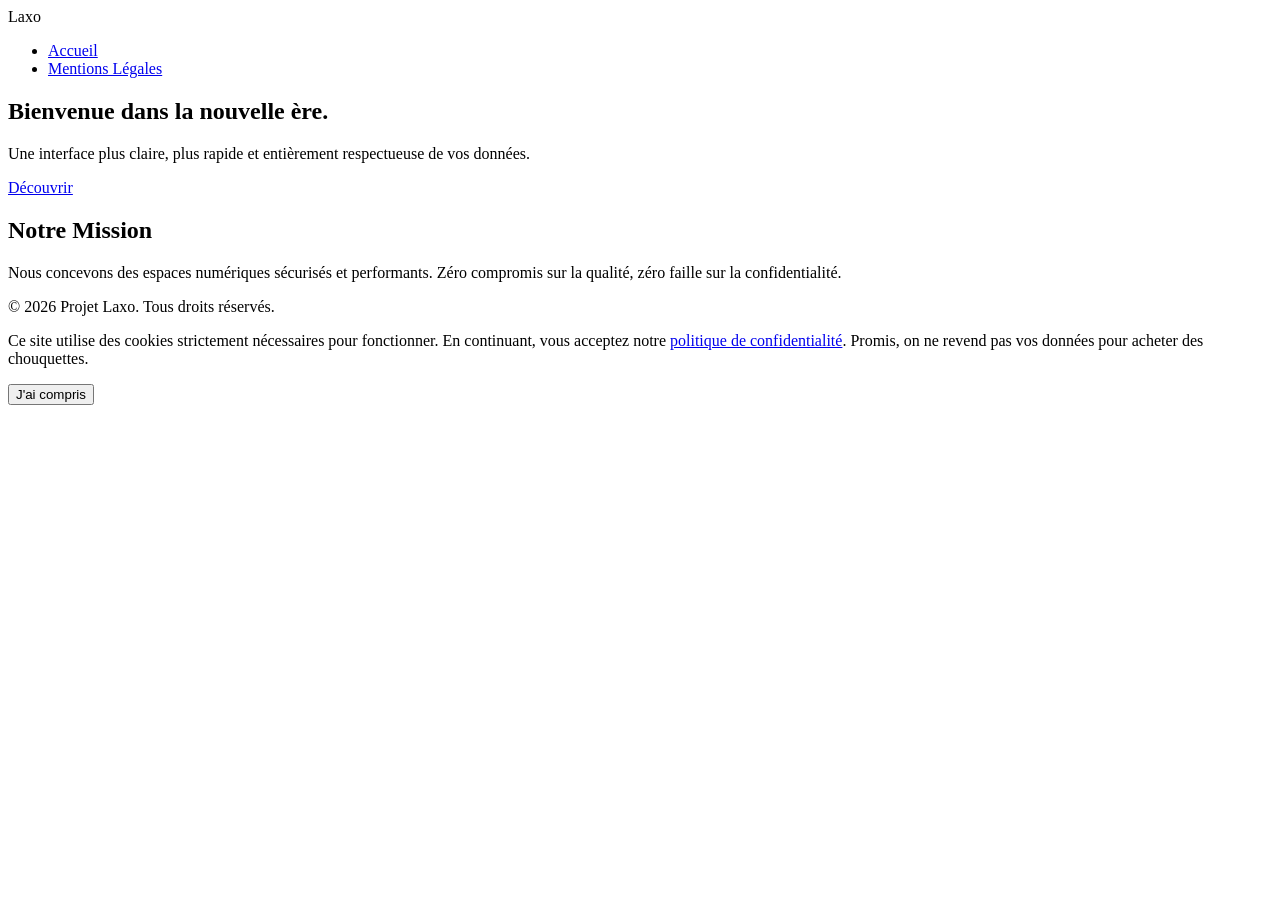
==== index.html @ e846161c "Create index.html" ====
<!DOCTYPE html>
<html lang="fr">
<head>
    <meta charset="UTF-8">
    <meta name="viewport" content="width=device-width, initial-scale=1.0">
    <meta name="description" content="Site officiel et vitrine de notre projet.">
    <title>Projet Laxo | Accueil</title>
    <link rel="stylesheet" href="style.css">
</head>
<body>
    <header>
        <nav>
            <div class="logo">Laxo</div>
            <ul class="nav-links">
                <li><a href="index.html">Accueil</a></li>
                <li><a href="mentions-legales.html">Mentions Légales</a></li>
            </ul>
        </nav>
    </header>

    <main>
        <section class="hero">
            <h1>Bienvenue dans la nouvelle ère.</h1>
            <p>Une interface plus claire, plus rapide et entièrement respectueuse de vos données.</p>
            <a href="#about" class="btn">Découvrir</a>
        </section>

        <section id="about" class="content-section">
            <h2>Notre Mission</h2>
            <p>Nous concevons des espaces numériques sécurisés et performants. Zéro compromis sur la qualité, zéro faille sur la confidentialité.</p>
        </section>
    </main>

    <footer>
        <p>&copy; 2026 Projet Laxo. Tous droits réservés.</p>
    </footer>

    <!-- Bannière RGPD -->
    <div id="cookie-banner" class="cookie-banner">
        <p>Ce site utilise des cookies strictement nécessaires pour fonctionner. En continuant, vous acceptez notre <a href="mentions-legales.html">politique de confidentialité</a>. Promis, on ne revend pas vos données pour acheter des chouquettes.</p>
        <button id="accept-cookies" class="btn">J'ai compris</button>
    </div>

    <script src="script.js"></script>
</body>
</html>
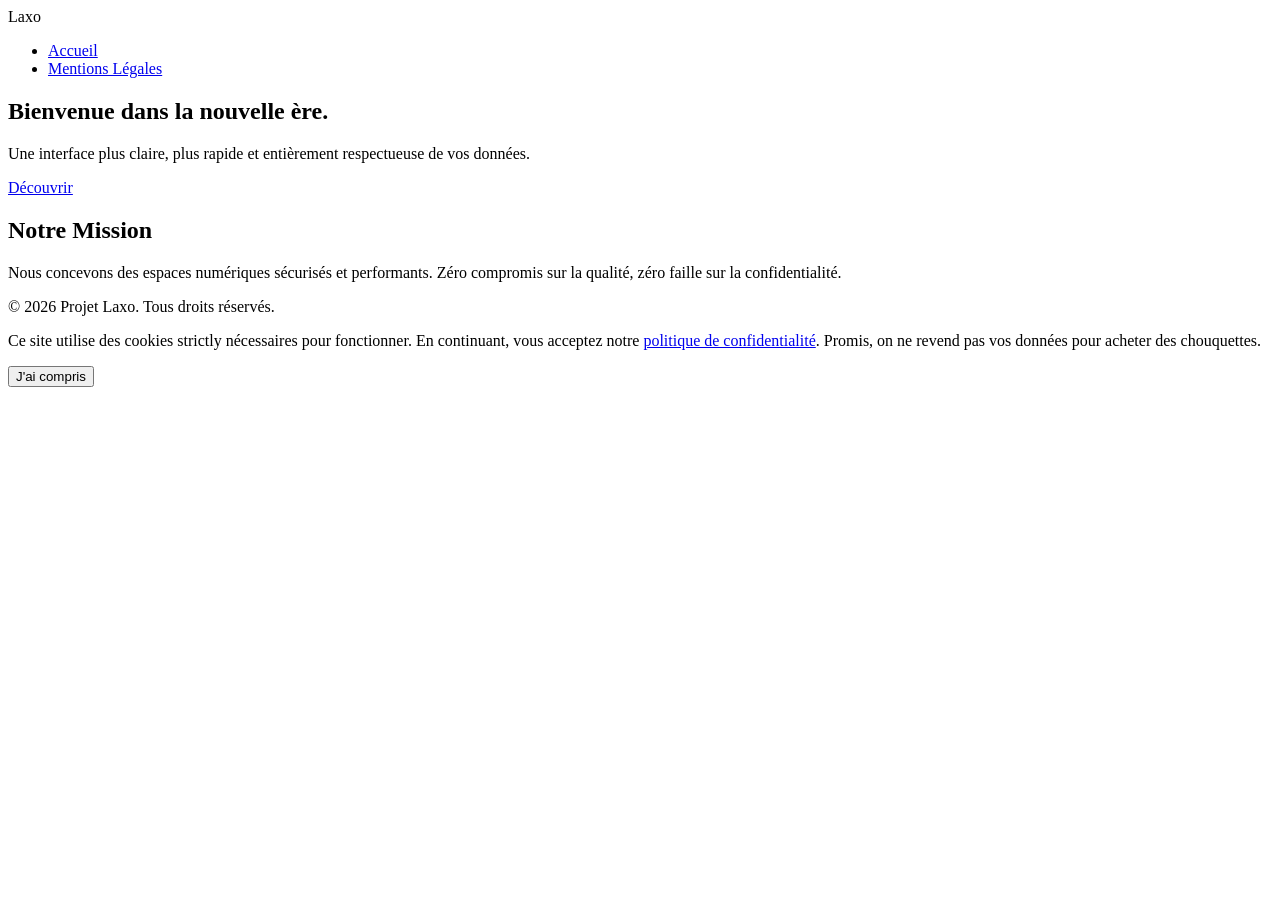
==== commit 21b8a476: "Update index.html" ====
--- a/index.html
+++ b/index.html
@@ -5,7 +5,7 @@
     <meta name="viewport" content="width=device-width, initial-scale=1.0">
     <meta name="description" content="Site officiel et vitrine de notre projet.">
     <title>Projet Laxo | Accueil</title>
-    <link rel="stylesheet" href="style.css">
+    <link rel="stylesheet" href="styles.css">
 </head>
 <body>
     <header>
@@ -13,7 +13,7 @@
             <div class="logo">Laxo</div>
             <ul class="nav-links">
                 <li><a href="index.html">Accueil</a></li>
-                <li><a href="mentions-legales.html">Mentions Légales</a></li>
+                <li><a href="mentions-légales.html">Mentions Légales</a></li>
             </ul>
         </nav>
     </header>
@@ -35,12 +35,27 @@
         <p>&copy; 2026 Projet Laxo. Tous droits réservés.</p>
     </footer>
 
-    <!-- Bannière RGPD -->
     <div id="cookie-banner" class="cookie-banner">
-        <p>Ce site utilise des cookies strictement nécessaires pour fonctionner. En continuant, vous acceptez notre <a href="mentions-legales.html">politique de confidentialité</a>. Promis, on ne revend pas vos données pour acheter des chouquettes.</p>
+        <p>Ce site utilise des cookies strictly nécessaires pour fonctionner. En continuant, vous acceptez notre <a href="mentions-légales.html">politique de confidentialité</a>. Promis, on ne revend pas vos données pour acheter des chouquettes.</p>
         <button id="accept-cookies" class="btn">J'ai compris</button>
     </div>
 
-    <script src="script.js"></script>
+    <script>
+        document.addEventListener("DOMContentLoaded", () => {
+            const banner = document.getElementById("cookie-banner");
+            const acceptBtn = document.getElementById("accept-cookies");
+
+            if (!localStorage.getItem("rgpd_consent")) {
+                setTimeout(() => {
+                    banner.classList.add("show");
+                }, 500);
+            }
+
+            acceptBtn.addEventListener("click", () => {
+                localStorage.setItem("rgpd_consent", "true");
+                banner.classList.remove("show");
+            });
+        });
+    </script>
 </body>
 </html>
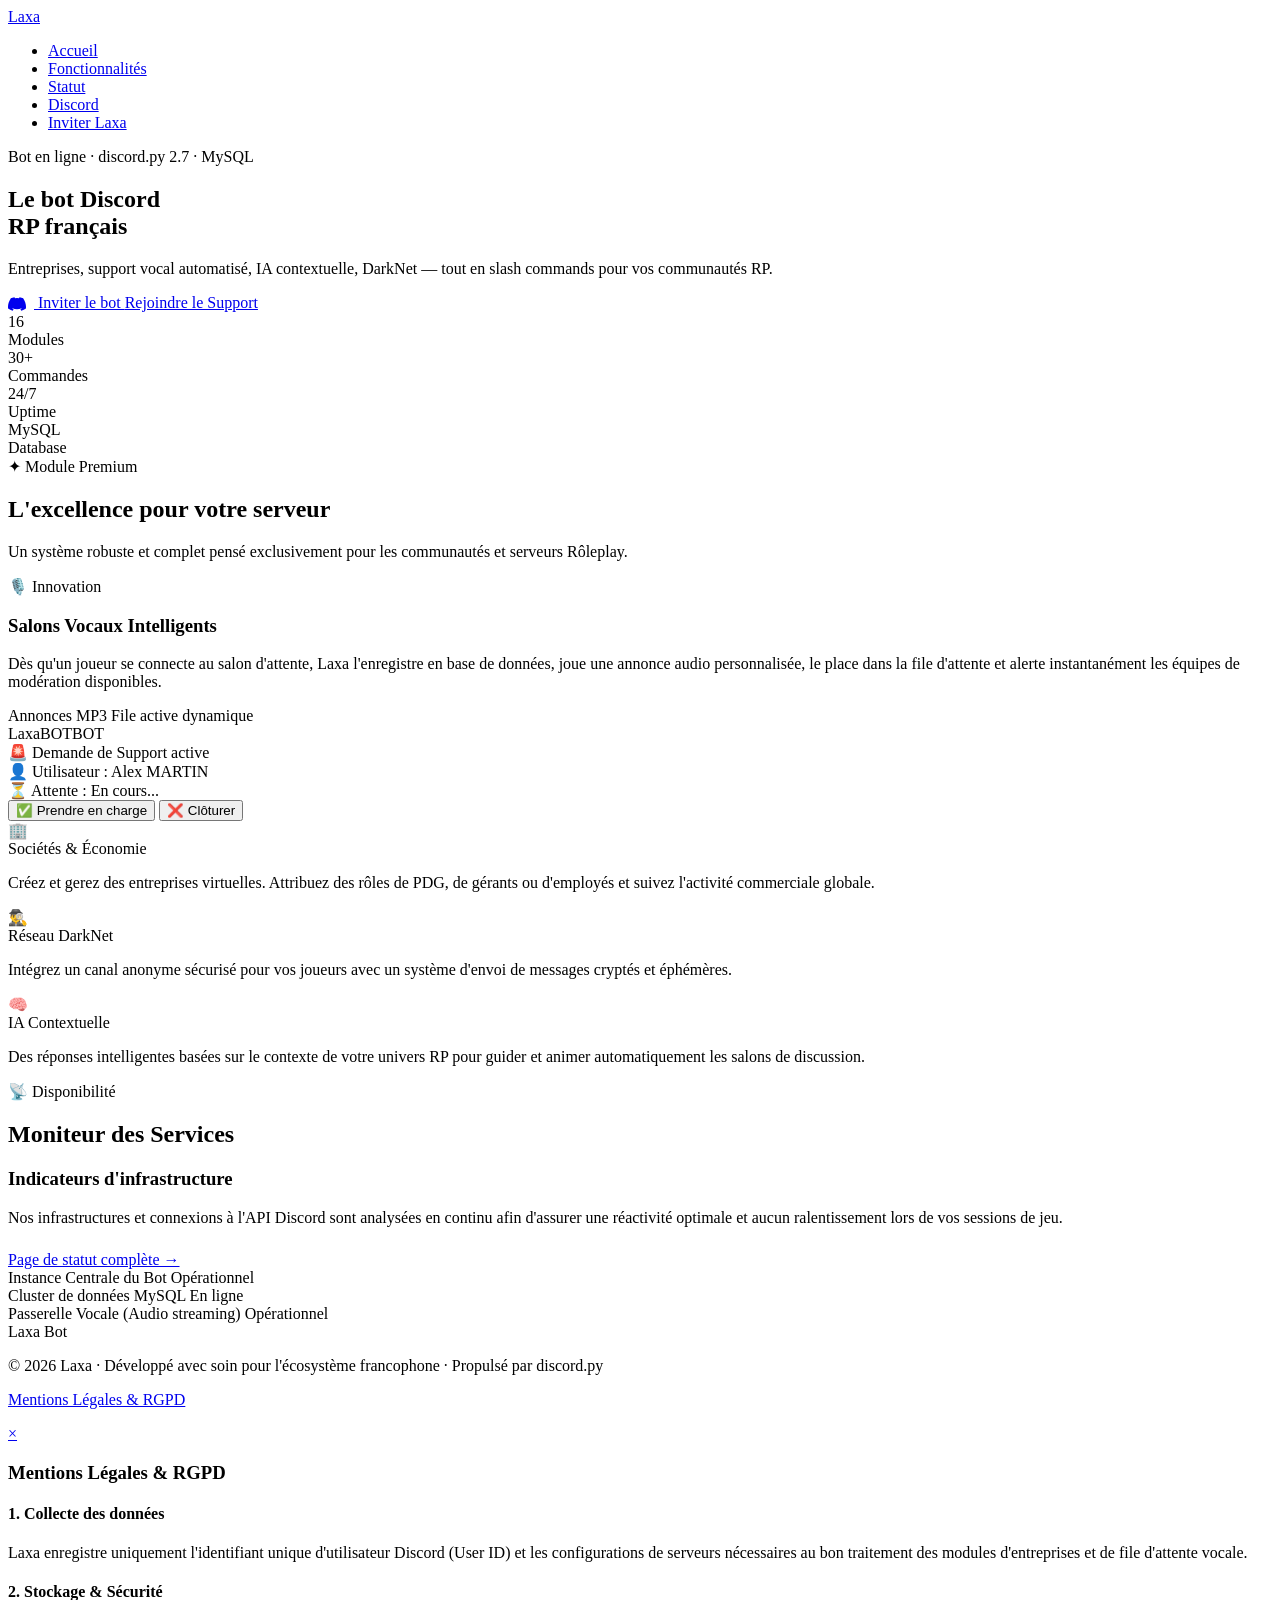
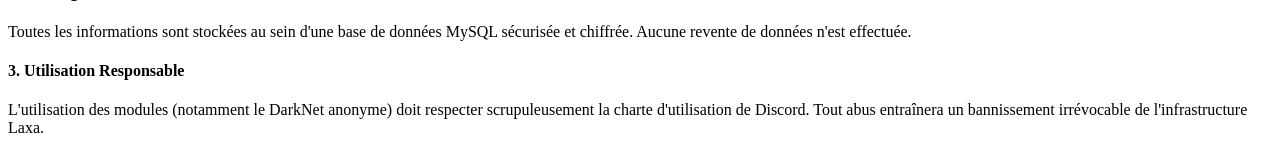
==== commit bf301204: "Update index.html" ====
--- a/index.html
+++ b/index.html
@@ -1,61 +1,165 @@
 <!DOCTYPE html>
 <html lang="fr">
 <head>
-    <meta charset="UTF-8">
-    <meta name="viewport" content="width=device-width, initial-scale=1.0">
-    <meta name="description" content="Site officiel et vitrine de notre projet.">
-    <title>Projet Laxo | Accueil</title>
-    <link rel="stylesheet" href="styles.css">
+  <meta charset="UTF-8" />
+  <meta name="viewport" content="width=device-width, initial-scale=1.0" />
+  <title>Laxa — Le bot Discord RP français complet</title>
+  <meta name="description" content="Laxa est le compagnon ultime pour votre serveur Discord Roleplay. Gestion d'entreprises, support vocal automatisé, IA contextuelle et système DarkNet." />
+  
+  <link rel="preconnect" href="https://fonts.googleapis.com" />
+  <link rel="preconnect" href="https://fonts.gstatic.com" crossorigin />
+  <link href="https://fonts.googleapis.com/css2?family=Syne:wght@700;800&family=DM+Sans:wght@400;500;700&display=swap" rel="stylesheet" />
+  
+  <link rel="stylesheet" href="style.css" />
 </head>
 <body>
-    <header>
-        <nav>
-            <div class="logo">Laxo</div>
-            <ul class="nav-links">
-                <li><a href="index.html">Accueil</a></li>
-                <li><a href="mentions-légales.html">Mentions Légales</a></li>
-            </ul>
-        </nav>
-    </header>
 
-    <main>
-        <section class="hero">
-            <h1>Bienvenue dans la nouvelle ère.</h1>
-            <p>Une interface plus claire, plus rapide et entièrement respectueuse de vos données.</p>
-            <a href="#about" class="btn">Découvrir</a>
-        </section>
+  <nav>
+    <a href="#hero" class="nav-logo">
+      <span>Laxa</span>
+    </a>
+    <ul class="nav-links">
+      <li><a href="#hero">Accueil</a></li>
+      <li><a href="#features">Fonctionnalités</a></li>
+      <li><a href="#statut">Statut</a></li>
+      <li><a href="https://discord.gg/3htBGbzNte" target="_blank">Discord</a></li>
+      <li><a href="https://discord.com/oauth2/authorize?client_id=1488207460841029772" target="_blank" class="btn-nav-cta">Inviter Laxa</a></li>
+    </ul>
+  </nav>
 
-        <section id="about" class="content-section">
-            <h2>Notre Mission</h2>
-            <p>Nous concevons des espaces numériques sécurisés et performants. Zéro compromis sur la qualité, zéro faille sur la confidentialité.</p>
-        </section>
-    </main>
+  <section id="hero">
+    <div class="hero-glow"></div>
+    <div class="hero-badge">
+      <span class="dot"></span>
+      Bot en ligne · discord.py 2.7 · MySQL
+    </div>
+    <h1>Le bot Discord<br /><span class="grad">RP français</span></h1>
+    <p class="hero-sub">Entreprises, support vocal automatisé, IA contextuelle, DarkNet — tout en slash commands pour vos communautés RP.</p>
+    
+    <div class="hero-actions">
+      <a href="https://discord.com/oauth2/authorize?client_id=1488207460841029772" target="_blank" class="btn btn-primary">
+        <svg width="18" height="18" viewBox="0 0 24 24" fill="currentColor" style="margin-right: 8px; vertical-align: middle;"><path d="M20.317 4.492c-1.53-.69-3.17-1.2-4.885-1.49a.075.075 0 0 0-.079.036c-.21.369-.444.85-.608 1.23a18.566 18.566 0 0 0-5.487 0 12.36 12.36 0 0 0-.617-1.23A.077.077 0 0 0 8.562 3c-1.714.29-3.354.8-4.885 1.491a.07.07 0 0 0-.032.027C.533 9.093-.32 13.555.099 17.961a.08.08 0 0 0 .031.055 20.03 20.03 0 0 0 5.993 2.98.078.078 0 0 0 .084-.026c.462-.62.874-1.275 1.226-1.963.021-.04.001-.088-.041-.104a13.201 13.201 0 0 1-1.872-.878.075.075 0 0 1-.008-.125c.126-.093.252-.19.372-.287a.075.075 0 0 1 .078-.01c3.927 1.764 8.18 1.764 12.061 0a.075.075 0 0 1 .079.009c.12.098.245.195.372.288a.075.075 0 0 1-.006.125c-.598.344-1.22.635-1.873.877a.075.075 0 0 0-.041.105c.36.687.772 1.341 1.225 1.962a.077.077 0 0 0 .084.028 19.963 19.963 0 0 0 6.002-2.981.076.076 0 0 0 .032-.054c.5-5.094-.838-9.52-3.549-13.442a.06.06 0 0 0-.031-.028z"/></svg>
+        Inviter le bot
+      </a>
+      <a href="https://discord.gg/3htBGbzNte" target="_blank" class="btn btn-ghost">Rejoindre le Support</a>
+    </div>
+    
+    <div class="stats-bar">
+      <div class="stat-item"><div class="stat-num">16</div><div class="stat-label">Modules</div></div>
+      <div class="stat-item"><div class="stat-num">30+</div><div class="stat-label">Commandes</div></div>
+      <div class="stat-item"><div class="stat-num">24/7</div><div class="stat-label">Uptime</div></div>
+      <div class="stat-item"><div class="stat-num">MySQL</div><div class="stat-label">Database</div></div>
+    </div>
+  </section>
 
-    <footer>
-        <p>&copy; 2026 Projet Laxo. Tous droits réservés.</p>
-    </footer>
+  <section id="features">
+    <div class="container">
+      <span class="section-tag">✦ Module Premium</span>
+      <h2>L'excellence pour votre serveur</h2>
+      <p class="section-desc">Un système robuste et complet pensé exclusivement pour les communautés et serveurs Rôleplay.</p>
 
-    <div id="cookie-banner" class="cookie-banner">
-        <p>Ce site utilise des cookies strictly nécessaires pour fonctionner. En continuant, vous acceptez notre <a href="mentions-légales.html">politique de confidentialité</a>. Promis, on ne revend pas vos données pour acheter des chouquettes.</p>
-        <button id="accept-cookies" class="btn">J'ai compris</button>
+      <div class="feat-highlight reveal">
+        <div class="feat-highlight-text">
+          <span class="section-tag">🎙️ Innovation</span>
+          <h3>Salons Vocaux Intelligents</h3>
+          <p>Dès qu'un joueur se connecte au salon d'attente, Laxa l'enregistre en base de données, joue une annonce audio personnalisée, le place dans la file d'attente et alerte instantanément les équipes de modération disponibles.</p>
+          <div class="feat-badges-group">
+            <span class="feat-badge">Annonces MP3</span>
+            <span class="feat-badge">File active dynamique</span>
+          </div>
+        </div>
+        <div class="feat-highlight-demo">
+          <div class="discord-mock">
+            <div class="dm-header"><span class="dm-name">LaxaBOT</span><span class="dm-tag">BOT</span></div>
+            <div class="dm-embed">
+              <div class="dm-embed-title">🚨 Demande de Support active</div>
+              <div class="dm-field"><span class="dm-field-name">👤 Utilisateur :</span> <span class="dm-field-val">Alex MARTIN</span></div>
+              <div class="dm-field"><span class="dm-field-name">⏳ Attente :</span> <span class="dm-field-val">En cours...</span></div>
+              <div class="dm-buttons">
+                <button class="dm-btn dm-btn-green">✅ Prendre en charge</button>
+                <button class="dm-btn dm-btn-red">❌ Clôturer</button>
+              </div>
+            </div>
+          </div>
+        </div>
+      </div>
+
+      <div class="features-grid">
+        <div class="feat-card reveal">
+          <div class="feat-icon">🏢</div>
+          <div class="feat-title">Sociétés & Économie</div>
+          <p class="feat-desc">Créez et gerez des entreprises virtuelles. Attribuez des rôles de PDG, de gérants ou d'employés et suivez l'activité commerciale globale.</p>
+        </div>
+        <div class="feat-card reveal">
+          <div class="feat-icon">🕵️‍♂️</div>
+          <div class="feat-title">Réseau DarkNet</div>
+          <p class="feat-desc">Intégrez un canal anonyme sécurisé pour vos joueurs avec un système d'envoi de messages cryptés et éphémères.</p>
+        </div>
+        <div class="feat-card reveal">
+          <div class="feat-icon">🧠</div>
+          <div class="feat-title">IA Contextuelle</div>
+          <p class="feat-desc">Des réponses intelligentes basées sur le contexte de votre univers RP pour guider et animer automatiquement les salons de discussion.</p>
+        </div>
+      </div>
     </div>
+  </section>
 
-    <script>
-        document.addEventListener("DOMContentLoaded", () => {
-            const banner = document.getElementById("cookie-banner");
-            const acceptBtn = document.getElementById("accept-cookies");
+  <section id="statut">
+    <div class="container">
+      <span class="section-tag">📡 Disponibilité</span>
+      <h2>Moniteur des Services</h2>
+      <div class="status-embed reveal">
+        <div class="status-left">
+          <h3>Indicateurs d'infrastructure</h3>
+          <p>Nos infrastructures et connexions à l'API Discord sont analysées en continu afin d'assurer une réactivité optimale et aucun ralentissement lors de vos sessions de jeu.</p>
+          <div style="margin-top:24px;">
+            <a href="https://laxa.upbot.app/" target="_blank" class="btn btn-primary">Page de statut complète →</a>
+          </div>
+        </div>
+        <div class="status-indicators">
+          <div class="status-row">
+            <span class="status-dot online"></span>
+            <span class="status-name">Instance Centrale du Bot</span>
+            <span class="status-val text-online">Opérationnel</span>
+          </div>
+          <div class="status-row">
+            <span class="status-dot online"></span>
+            <span class="status-name">Cluster de données MySQL</span>
+            <span class="status-val text-online">En ligne</span>
+          </div>
+          <div class="status-row">
+            <span class="status-dot online"></span>
+            <span class="status-name">Passerelle Vocale (Audio streaming)</span>
+            <span class="status-val text-online">Opérationnel</span>
+          </div>
+        </div>
+      </div>
+    </div>
+  </section>
 
-            if (!localStorage.getItem("rgpd_consent")) {
-                setTimeout(() => {
-                    banner.classList.add("show");
-                }, 500);
-            }
+  <footer>
+    <div class="footer-inner">
+      <div class="footer-brand">Laxa Bot</div>
+      <p class="footer-copy">© 2026 Laxa · Développé avec soin pour l'écosystème francophone · Propulsé par discord.py</p>
+      <p class="footer-links"><a href="#mentions-legales">Mentions Légales & RGPD</a></p>
+    </div>
+  </footer>
 
-            acceptBtn.addEventListener("click", () => {
-                localStorage.setItem("rgpd_consent", "true");
-                banner.classList.remove("show");
-            });
-        });
-    </script>
+  <div id="mentions-legales" class="modal">
+    <div class="modal-box">
+      <a href="#close" class="modal-close">×</a>
+      <h3>Mentions Légales & RGPD</h3>
+      <div class="modal-scroll-area">
+        <h4>1. Collecte des données</h4>
+        <p>Laxa enregistre uniquement l'identifiant unique d'utilisateur Discord (User ID) et les configurations de serveurs nécessaires au bon traitement des modules d'entreprises et de file d'attente vocale.</p>
+        <h4>2. Stockage & Sécurité</h4>
+        <p>Toutes les informations sont stockées au sein d'une base de données MySQL sécurisée et chiffrée. Aucune revente de données n'est effectuée.</p>
+        <h4>3. Utilisation Responsable</h4>
+        <p>L'utilisation des modules (notamment le DarkNet anonyme) doit respecter scrupuleusement la charte d'utilisation de Discord. Tout abus entraînera un bannissement irrévocable de l'infrastructure Laxa.</p>
+      </div>
+    </div>
+  </div>
+
+  <script src="script.js"></script>
 </body>
 </html>
